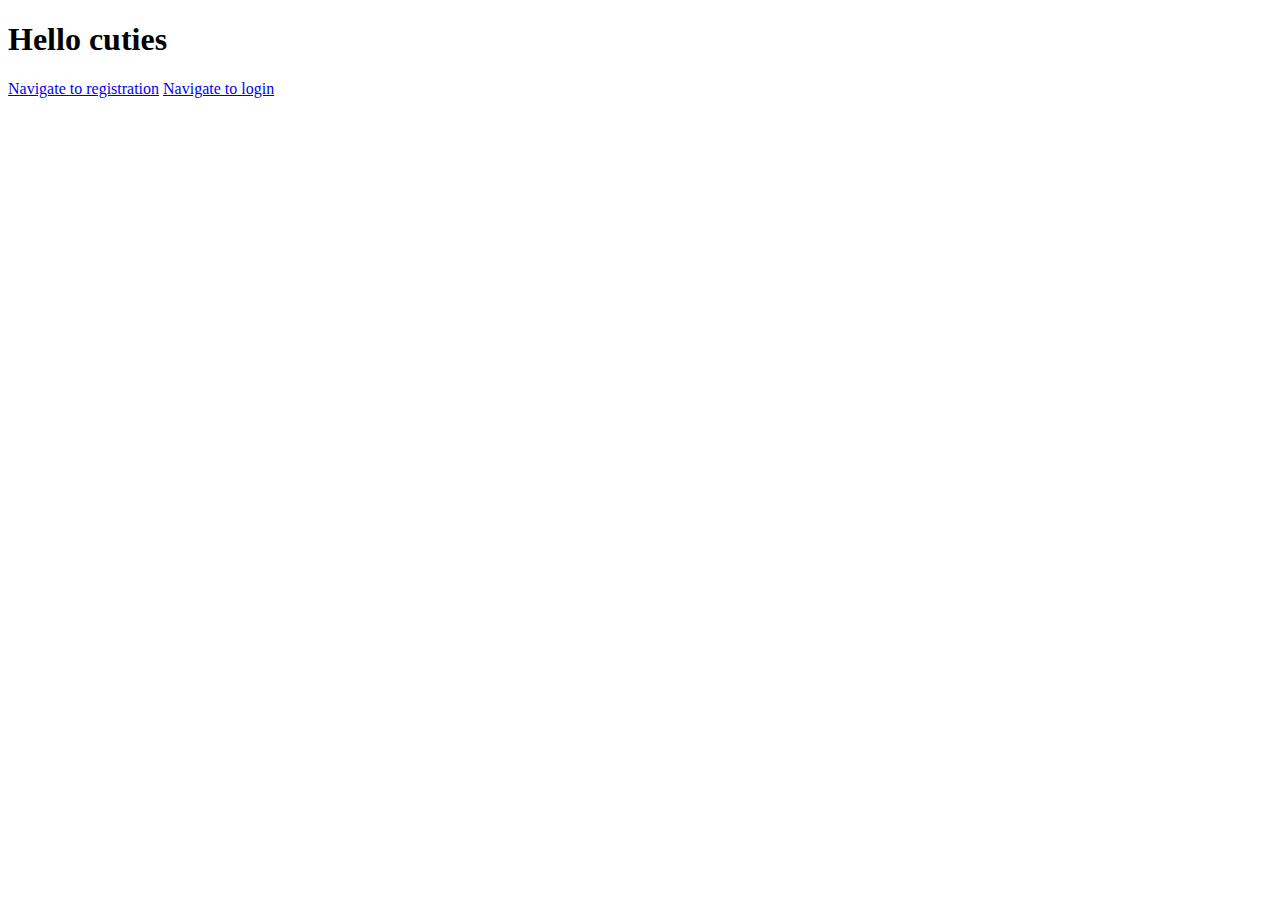
==== src/main/resources/static/index.html @ 1735309b "Created main, register, login, personal and error page + saving users to PostgreSQL database" ====
<!DOCTYPE html>
<html lang="en">
<head>
    <meta charset="UTF-8">
    <title>Auth page</title>
</head>
<body>
<h1>Hello cuties</h1>
<a href="/register">Navigate to registration</a>
<a href="/login">Navigate to login</a>
</body>
</html>
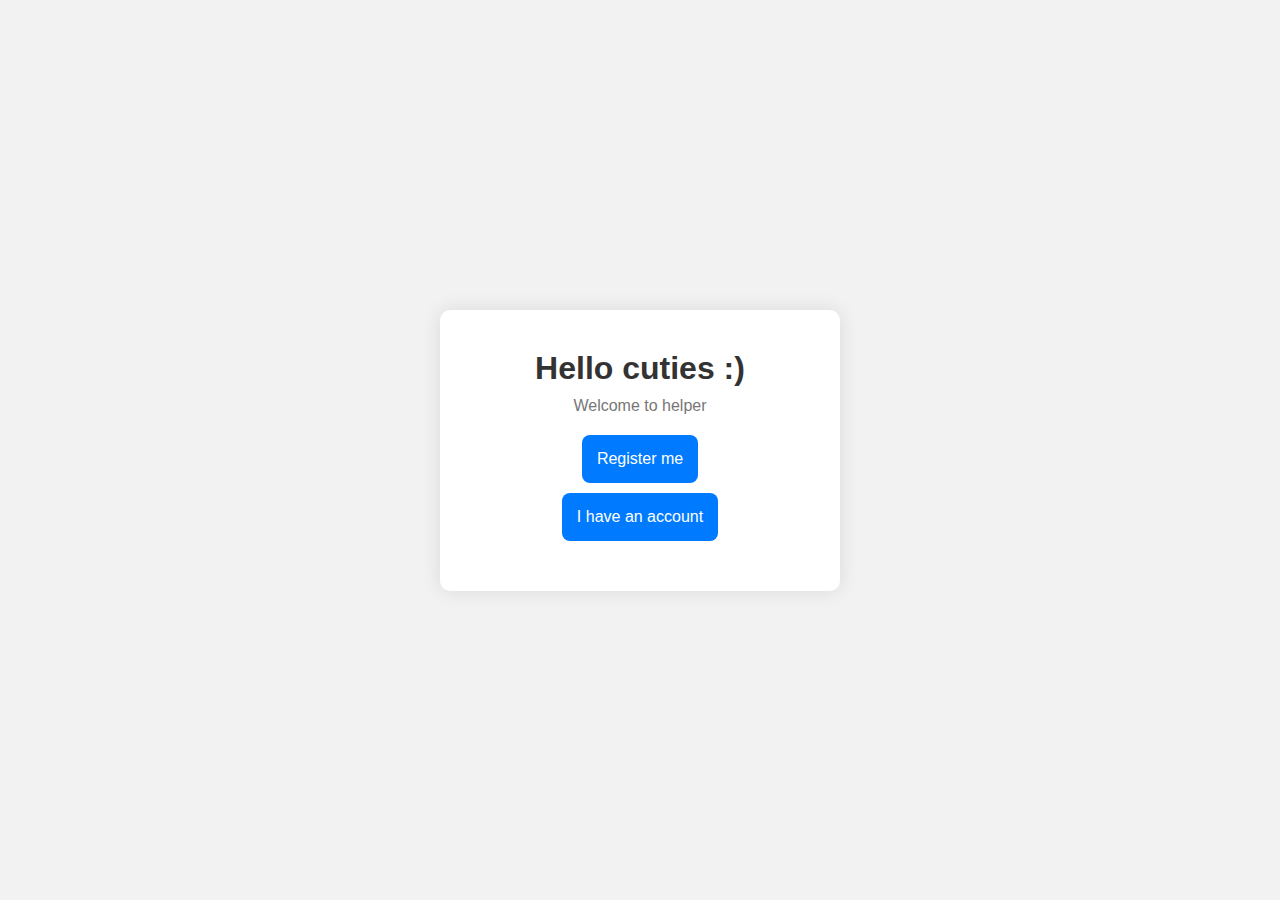
==== commit e661cd30: "Changed css styles" ====
--- a/src/main/resources/static/index.html
+++ b/src/main/resources/static/index.html
@@ -3,10 +3,16 @@
 <head>
     <meta charset="UTF-8">
     <title>Auth page</title>
+    <link rel="stylesheet" href="css/style.css">
 </head>
 <body>
-<h1>Hello cuties</h1>
-<a href="/register">Navigate to registration</a>
-<a href="/login">Navigate to login</a>
+<div class="login-container">
+    <form class="login-form">
+        <h1>Hello cuties :)</h1>
+        <p>Welcome to helper</p>
+        <a href="/register"><button type="submit" >Register me</button></a>
+        <a href="/login"><button type="submit" >I have an account</button></a>
+    </form>
+</div>
 </body>
 </html>--- a/src/main/resources/static/css/style.css
+++ b/src/main/resources/static/css/style.css
@@ -0,0 +1,121 @@
+* {
+    margin: 0;
+    padding: 0;
+    box-sizing: border-box;
+}
+
+body {
+    font-family: "Segoe UI", Tahoma, Geneva, Verdana, sans-serif;
+    background-color: #f2f2f2;
+    display: flex;
+    justify-content: center;
+    align-items: center;
+    height: 100vh;
+    margin: 0;
+}
+
+.login-container {
+    background-color: #fff;
+    border-radius: 10px;
+    box-shadow: 0 0 20px rgba(0, 0, 0, 0.1);
+    padding: 40px;
+    max-width: 400px;
+    width: 90%;
+    text-align: center;
+    margin: 0 auto;
+}
+
+.login-form {
+    display: flex;
+    flex-direction: column;
+}
+
+.login-form h1 {
+    margin-bottom: 10px;
+    color: #333;
+}
+
+.login-form p {
+    margin-bottom: 20px;
+    color: #777;
+}
+
+.input-group {
+    margin-bottom: 20px;
+}
+
+.input-group input {
+    padding: 15px;
+    border-radius: 8px;
+    border: 1px solid #ddd;
+    width: 100%;
+    font-size: 16px;
+    transition: border-color 0.3s ease;
+}
+
+.input-group input:focus {
+    border-color: #007bff;
+    outline: none;
+}
+
+button {
+    padding: 15px;
+    border: none;
+    margin-bottom: 10px;
+    border-radius: 8px;
+    background-color: #007bff;
+    color: #fff;
+    font-size: 16px;
+    cursor: pointer;
+    transition: background-color 0.3s ease;
+}
+
+button:hover {
+    background-color: #0056b3;
+}
+
+.bottom-text {
+    display: flex;
+    flex-direction: column;
+    align-items: center;
+    margin-top: 20px;
+    color: #777;
+}
+
+.bottom-text p {
+    margin-bottom: 10px;
+}
+
+.bottom-text a {
+    color: #007bff;
+    text-decoration: none;
+    transition: color 0.3s ease;
+}
+
+.bottom-text a:hover {
+    color: #0056b3;
+}
+
+/* Responsive */
+@media screen and (max-width: 600px) {
+    .login-container {
+        width: 100%;
+        border-radius: 0;
+    }
+}
+
+.personal-container {
+    background-color: #fff;
+    border-radius: 10px;
+    box-shadow: 0 0 20px rgba(0, 0, 0, 0.1);
+    padding: 40px;
+    max-width: 400px;
+    width: 90%;
+    text-align: center;
+    margin: 0 auto;
+}
+
+.personal-container h1 {
+    margin-bottom: 10px;
+    color: #333;
+}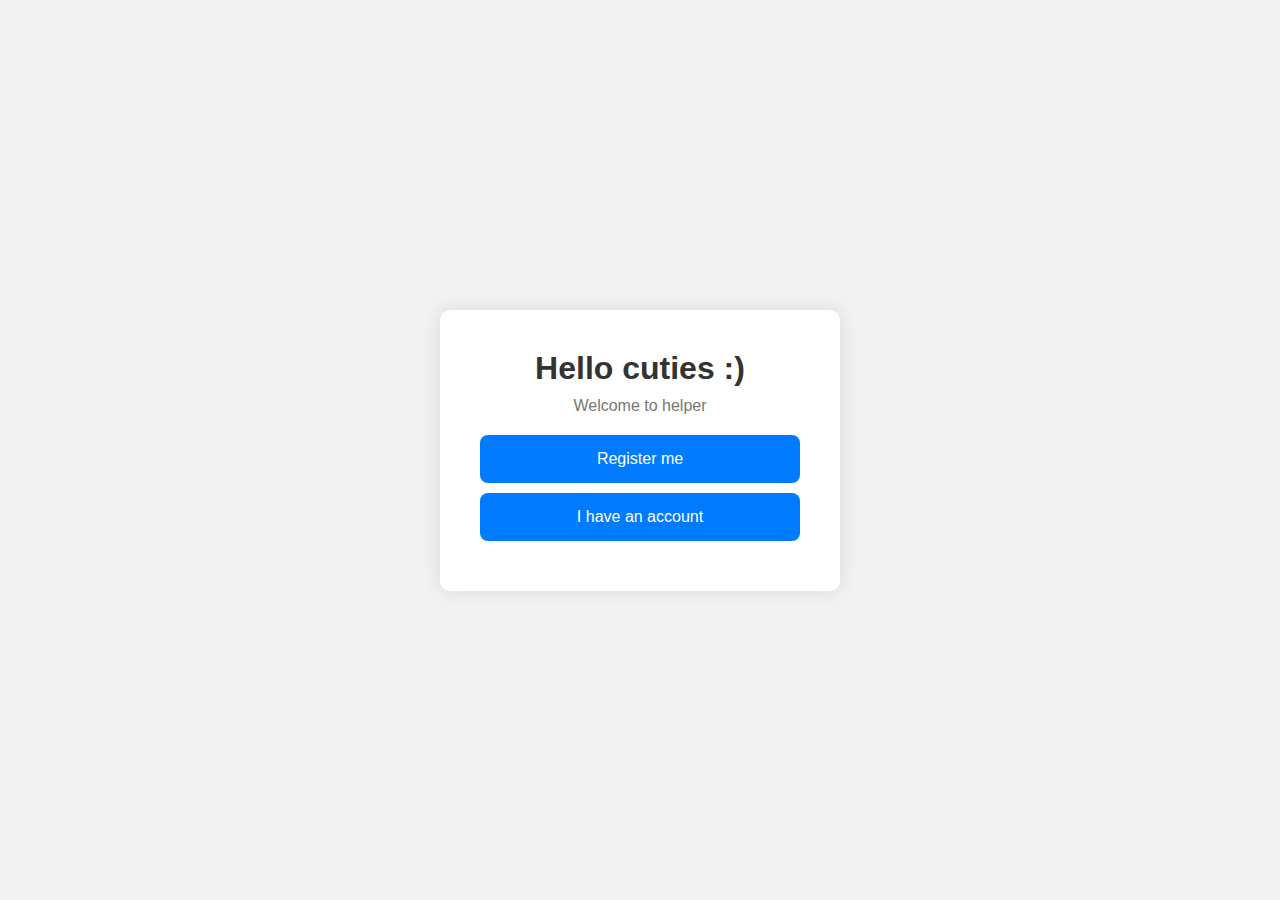
==== commit a1297bdf: "Fixed page linking bugs, tidied up adding users to db (merged 2 tables), added role parameter, start" ====
--- a/src/main/resources/static/index.html
+++ b/src/main/resources/static/index.html
@@ -10,8 +10,8 @@
     <form class="login-form">
         <h1>Hello cuties :)</h1>
         <p>Welcome to helper</p>
-        <a href="/register"><button type="submit" >Register me</button></a>
-        <a href="/login"><button type="submit" >I have an account</button></a>
+        <a class="btn-link" href="/register">Register me</a>
+        <a class="btn-link" href="/login">I have an account</a>
     </form>
 </div>
 </body>
--- a/src/main/resources/static/css/style.css
+++ b/src/main/resources/static/css/style.css
@@ -12,6 +12,23 @@
     align-items: center;
     height: 100vh;
     margin: 0;
+}
+
+.btn-link {
+    padding: 15px;
+    border: none;
+    margin-bottom: 10px;
+    text-decoration: none;
+    border-radius: 8px;
+    background-color: #007bff;
+    color: #fff;
+    font-size: 16px;
+    cursor: pointer;
+    transition: background-color 0.3s ease;
+}
+
+.btn-link:hover {
+    background-color: #0056b3;
 }
 
 .login-container {
@@ -96,6 +113,60 @@
     color: #0056b3;
 }
 
+.dropdown {
+    margin-bottom: 10px;
+}
+
+/*TODO: fix dropbtn on hover*/
+
+.dropbtn {
+    padding: 15px;
+    border-radius: 8px;
+    border: 1px solid #ddd;
+    background-color: white;
+    color: #777;
+    width: 100%;
+    font-size: 16px;
+    transition: border-color 0.3s ease;
+    cursor: pointer;
+    text-align: left;
+}
+
+.dropdown-content {
+    display: none;
+    position: absolute;
+    min-width: 160px;
+    z-index: 1;
+    border-radius: 5px;
+    margin-top: 5px;
+}
+
+.dropdown-content_role-name {
+    padding: 10px;
+    width: 100%;
+    border: none;
+    margin-left: 5px;
+    border-radius: 5px;
+    color: white;
+    font-size: 14px;
+    cursor: pointer;
+    background-color: #007bff;
+    transition: all 0.3s ease;
+}
+
+.dropdown-content_role-name:focus {
+    border-color: #000;
+    outline: none;
+}
+
+.dropdown-content_role-name:hover {
+    background-color: #0056b3;
+}
+
+.dropdown:hover .dropdown-content {
+    display: block;
+}
+
 /* Responsive */
 @media screen and (max-width: 600px) {
     .login-container {
